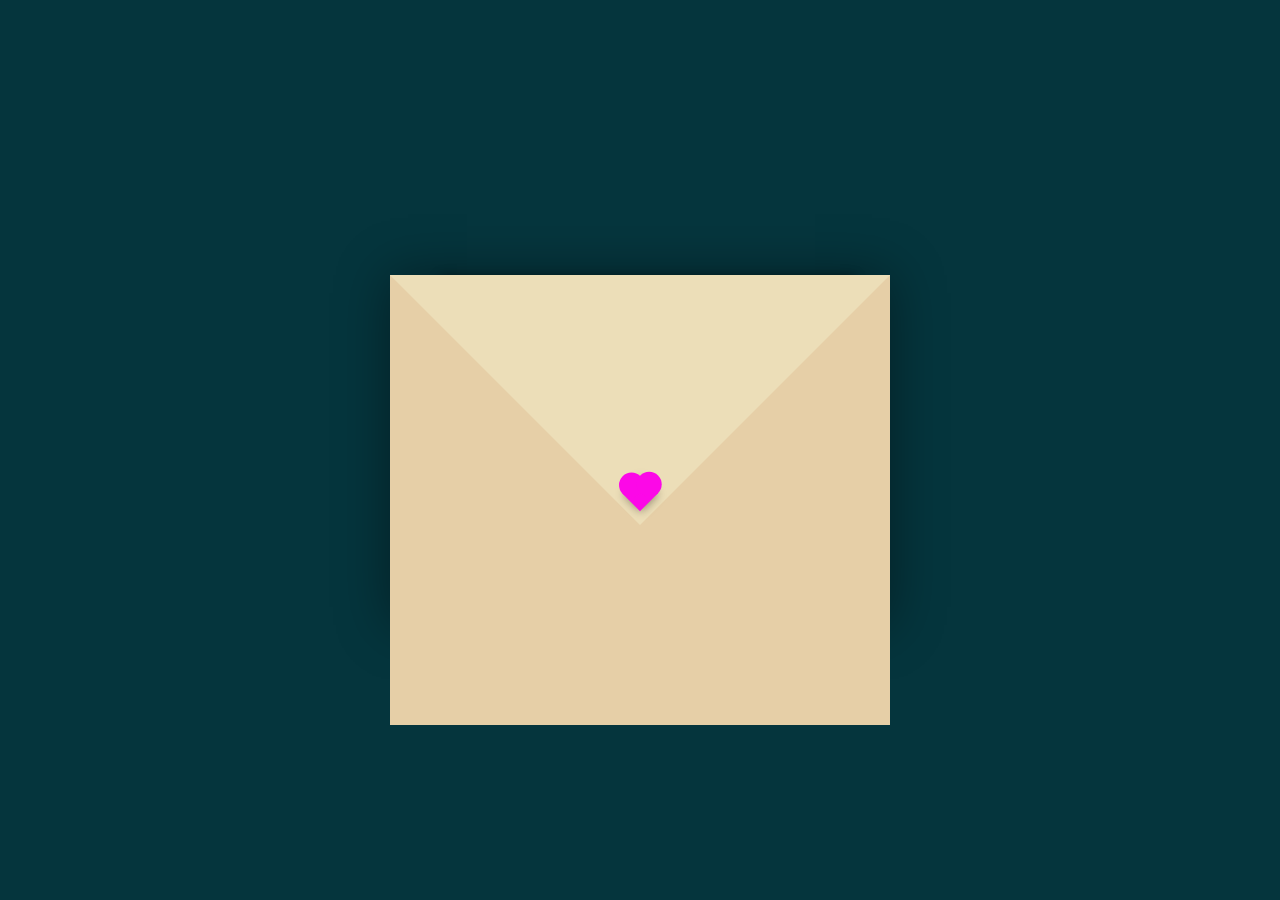
==== letter.html @ f886d318 "Add files via upload" ====
<!DOCTYPE html>
<html lang="en">
<head>
    <meta charset="UTF-8">
    <meta name="viewport" content="width=device-width, initial-scale=1.0">
    <title>رسالة لروحي</title>
    <link rel="icon" href="data:image/svg+xml,<svg xmlns=%22http://www.w3.org/2000/svg%22 viewBox=%220 0 100 100%22><text y=%22.9em%22 font-size=%2290%22>🎂</text></svg>">
    <link rel="stylesheet" href="style.css">
</head>
<body>
    <div class="container">
        <div class="envelope-wrapper">
            <div class="envelope">
                <div class="letter">
                    <div class="text" dir="rtl">
                        <strong>حبيبة قلبي</strong>
                        <p>رسالة ليكي ولعمري وحياتي اولا احب اقول ليكي كل سنة وانتي طيبة يارب عقبال سنين طويلة يارب ويارب تكون سنين مليئة بالفرحة والسعادة يارب وتحققي كل اللي نفسك فيه حابب اقولك اقولك بجد شكرا على كل حاجة حلوة منك وبجد اليوم ده مميز لان اتولدتي فيها بجد والله انتي حياتي وانا بقيت بحب كل ايامي معاكي وكل وقتي معاكي انتي ،والله انتي روحي بجد ربنا يفرحك زي ما بتفرحيني ويرزقك بكل ما تتمني يارب</p>
                        <a href="index.html" class="back-link">نرجع تاني </a>
                    </div>
                </div>
            </div>
            <div class="heart"></div>
        </div>
    </div>

    <script>
        const envelope = document.querySelector(".envelope-wrapper");
        const heart = document.querySelector(".heart");
        heart.addEventListener("click", ()=>{
            envelope.classList.toggle("flap")
        })
    </script>
</body>
</html>
---- style.css ----
:root{
            --primary: #fff;
            --bg-color: rgb(5, 53, 61);
            --bg-envelope-color: #f5edd1;
            --envelope-tab: #ecdeb8;
            --envelope-cover: #e6cfa7;
            --shadow-color: rgba(0, 0, 0, 0.4);
            --txt-color: #444;
            --heart-color: rgb(252, 8, 231);
        }
        body{
            margin: 0;
            padding: 0;
            box-sizing: border-box;
            background: var(--bg-color);
            display: flex;
            align-items: center;
            justify-content: center;
            min-height: 100vh; /* لتوسيط المحتوى */
        }
        .container {
            /* حذف grid لتركيز التوسيط على body */
            display: grid; 
            place-items: center;
        }
        .container > .envelope-wrapper {
            background: var(--bg-envelope-color);
            box-shadow: 0 0 50px var(--shadow-color); /* زيادة الظل */
        }
        .container .envelope-wrapper .envelope{
            position: relative;
            width: 500px; /* تم التكبير */
            height: 350px; /* تم التكبير */
        }
        .envelope-wrapper > .envelope::before{
            content: "";
            position: absolute;
            top: 0;
            z-index: 2;
            border-top: 280px solid var(--envelope-tab); /* تم التكبير */
            border-right: 250px solid transparent; /* تم التكبير */
            border-left: 250px solid transparent; /* تم التكبير */
            transform-origin: top;
            transition: all 0.5s ease-in-out 0.7s;
        }
        .container .envelope-wrapper .envelope::after{
            content: "";
            position: absolute;
            z-index: 2;
            width: 0;
            height: 0;
            border-top: 250px solid transparent; /* تم التكبير */
            border-right: 250px solid var(--envelope-cover); /* تم التكبير */
            border-bottom: 200px solid var(--envelope-cover); /* تم التكبير */
            border-left: 250px solid var(--envelope-cover); /* تم التكبير */
        }
        .envelope > .letter{
            position: absolute;
            left: 10%;
            bottom: -88px;
            width: 75%; /* تم التكبير */
            height: 85%; /* تم التكبير */
            background: var(--primary);
            text-align: center;
            transition: all 1s ease-in-out;
            box-shadow: 0 0 10px var(--shadow-color);
            padding: 70px 20px; /* تم التكبير */
            /* تنسيق النص ليظهر في منتصف الرسالة */
            display: flex;
            align-items: center;
            justify-content: center;
            overflow: hidden; /* لإخفاء أي جزء زائد عند الفتح */
        }
        .container .envelope-wrapper .envelope .letter .text{
            font-family: 'Cairo', Arial, sans-serif; /* تم تغيير الخط */
            color: var(--txt-color);
            text-align: right; /* محاذاة لليمين للغة العربية */
            font-size: 20px; /* تم التكبير */
            line-height: 1.6; /* مسافة بين السطور */
            max-width: 100%;
        }
        .heart{
            position: absolute;
            top: 54%;
            left: 50%;
            width: 25px; /* تم التكبير */
            height: 25px; /* تم التكبير */
            background: var(--heart-color);
            z-index: 4;
            transform: translate(-50%, -20%) rotate(-45deg);
            transition: transform 0.5s ease-in-out 1s;
            box-shadow: 0 1px 10px var(--shadow-color);
            cursor: pointer;
        }
        .heart::before,
        .heart::after{
            content: "";
            position: absolute;
            width: 25px; /* تم التكبير */
            height: 25px; /* تم التكبير */
            background: var(--heart-color);
            border-radius: 50%; 
        }
        .heart::before{
            top: -12.5px; /* تم التعديل بناءً على الحجم الجديد */
        }
        .heart::after{
            right: -12.5px; /* تم التعديل بناءً على الحجم الجديد */
        }

        /* حركات الفتح */
        .flap .envelope::before{
            transform: rotateX(180deg);
            z-index: 0;
        }
        .flap .envelope .letter {
            bottom: 350px; /* تم التعديل للرفع أكثر */
            transform: scale(1.1); /* تم التعديل لزوم أقل وأوضح */
            transition-delay: 1s;
        }
        .flap .heart{
            transform: rotate(45deg);
            transition-delay: 0.4s;
        }
        a.back-link {
    display: inline-block;
    margin-top: -11px;
    padding: 10px 15px;
    background-color: var(--heart-color); /* لون القلب الوردي */
    color: var(--primary); /* نص أبيض */
    text-decoration: none; /* إزالة الخط تحت الرابط */
    border-radius: 5px;
    font-weight: bold;
    transition: background-color 0.3s ease;
    font-size: 0.8em; /* أصغر قليلاً من النص الأساسي */
}

a.back-link:hover {
    background-color: rgb(220, 0, 200); /* لون أغمق عند المرور عليه */
}
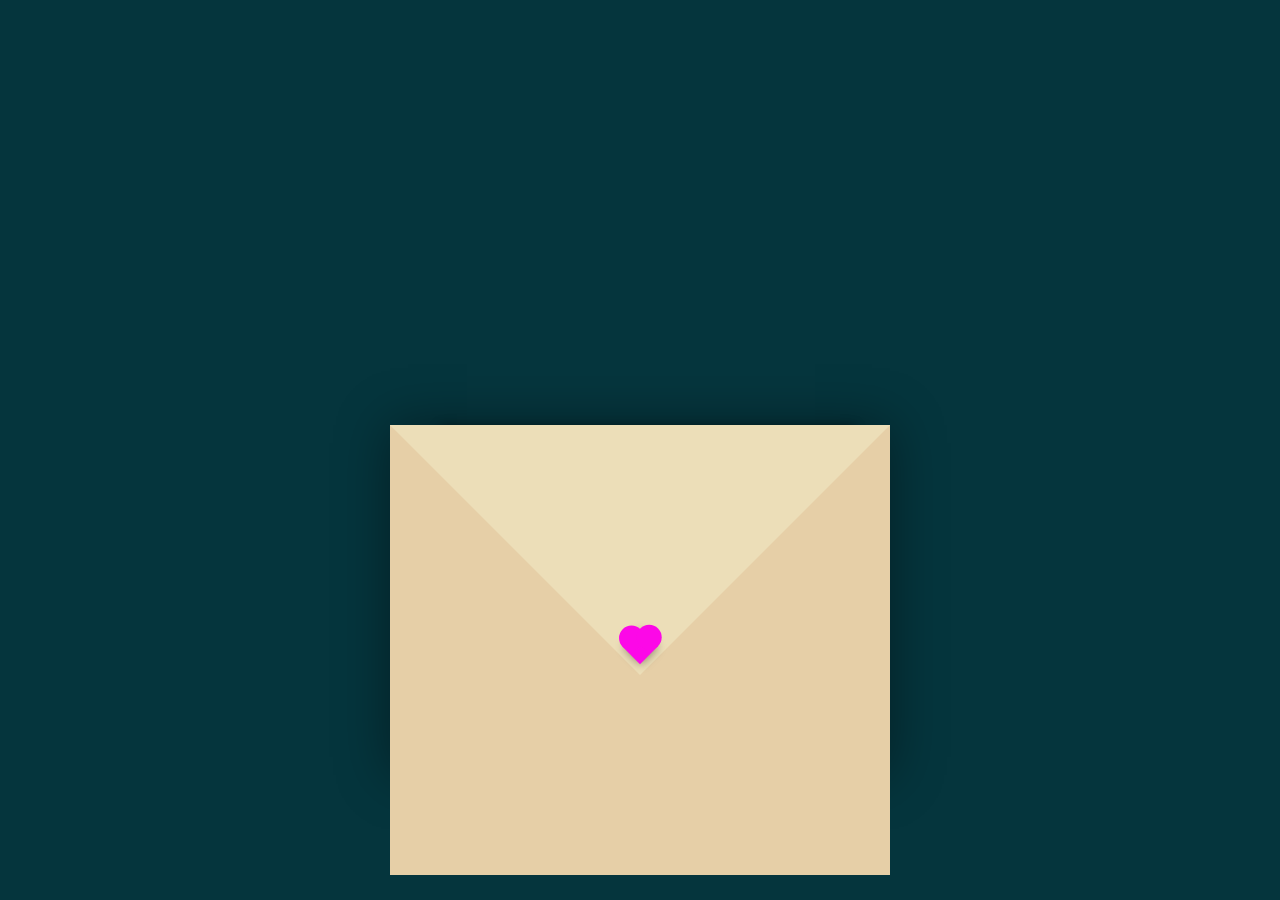
==== commit 805e2e7c: "Update letter.html" ====
--- a/letter.html
+++ b/letter.html
@@ -14,7 +14,7 @@
                 <div class="letter">
                     <div class="text" dir="rtl">
                         <strong>حبيبة قلبي</strong>
-                        <p>رسالة ليكي ولعمري وحياتي اولا احب اقول ليكي كل سنة وانتي طيبة يارب عقبال سنين طويلة يارب ويارب تكون سنين مليئة بالفرحة والسعادة يارب وتحققي كل اللي نفسك فيه حابب اقولك اقولك بجد شكرا على كل حاجة حلوة منك وبجد اليوم ده مميز لان اتولدتي فيها بجد والله انتي حياتي وانا بقيت بحب كل ايامي معاكي وكل وقتي معاكي انتي ،والله انتي روحي بجد ربنا يفرحك زي ما بتفرحيني ويرزقك بكل ما تتمني يارب</p>
+                        <p>رسالة ليكي ولعمري وحياتي احب اقول ليكي كل سنة وانتي طيبة يارب عقبال سنين طويلة يارب ويارب تكون سنين مليئة بالفرحة والسعادة يارب وتحققي كل اللي نفسك فيه حابب اقولك اقولك بجد شكرا على كل حاجة حلوة منك وبجد اليوم ده مميز لان اتولدتي فيها بجد والله انتي حياتي وانا بقيت بحب كل ايامي معاكي وكل وقتي معاكي انتي ،والله انتي روحي بجد ربنا يفرحك زي ما بتفرحيني ويرزقك بكل ما تتمني يارب</p>
                         <a href="index.html" class="back-link">نرجع تاني </a>
                     </div>
                 </div>
@@ -31,4 +31,5 @@
         })
     </script>
 </body>
-</html>+
+</html>
--- a/style.css
+++ b/style.css
@@ -26,6 +26,7 @@
         .container > .envelope-wrapper {
             background: var(--bg-envelope-color);
             box-shadow: 0 0 50px var(--shadow-color); /* زيادة الظل */
+            margin-top: 300px;
         }
         .container .envelope-wrapper .envelope{
             position: relative;
@@ -81,7 +82,7 @@
         }
         .heart{
             position: absolute;
-            top: 54%;
+            top: 71%;
             left: 50%;
             width: 25px; /* تم التكبير */
             height: 25px; /* تم التكبير */
@@ -124,6 +125,7 @@
         }
         a.back-link {
     display: inline-block;
+    margin: 0px 120px;
     margin-top: -11px;
     padding: 10px 15px;
     background-color: var(--heart-color); /* لون القلب الوردي */
@@ -137,4 +139,5 @@
 
 a.back-link:hover {
     background-color: rgb(220, 0, 200); /* لون أغمق عند المرور عليه */
-}+}
+
